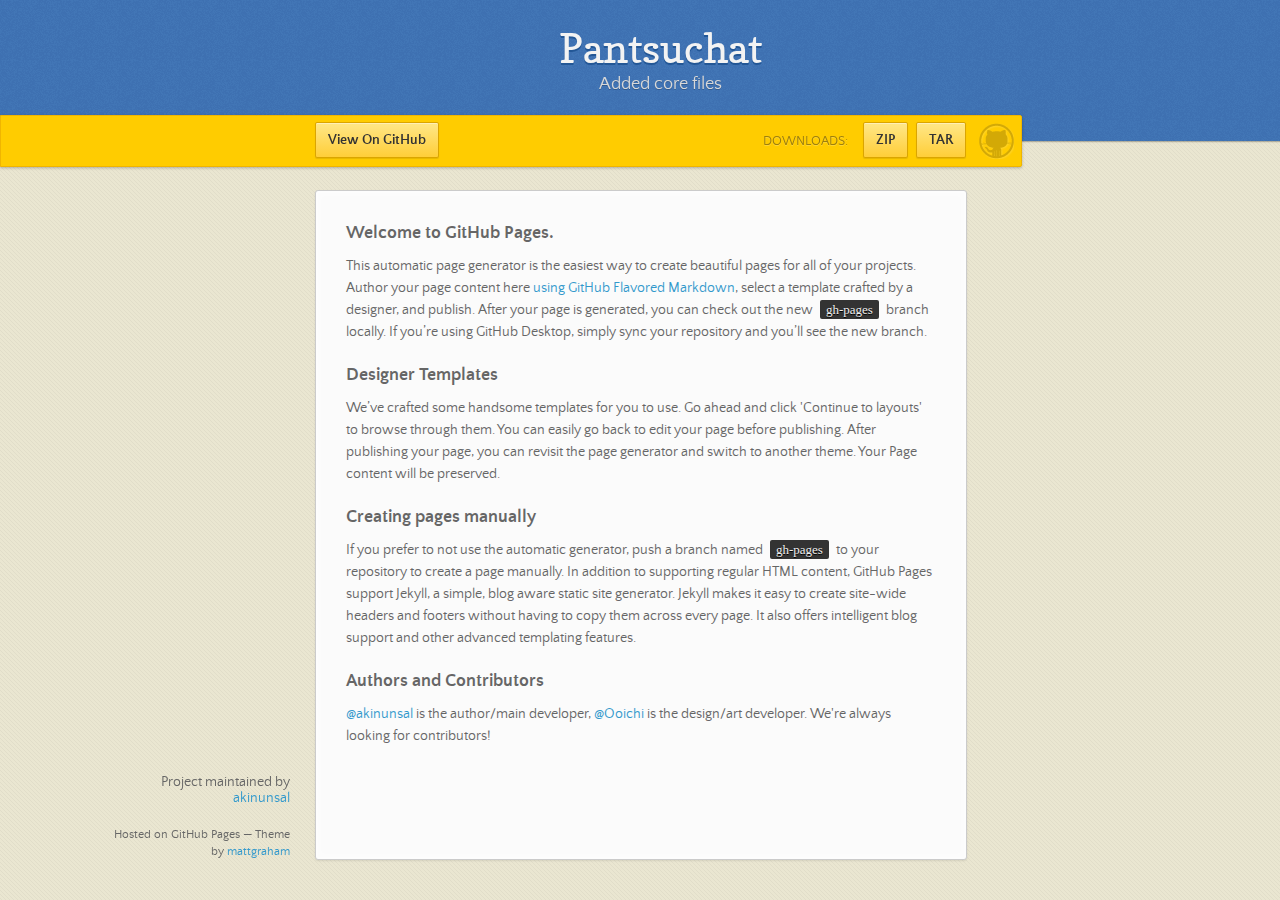
==== index.html @ 20a03c0d "Create gh-pages branch via GitHub" ====
<!doctype html>
<html>
  <head>
    <meta charset="utf-8">
    <meta http-equiv="X-UA-Compatible" content="chrome=1">
    <title>Pantsuchat by akinunsal</title>
    <link rel="stylesheet" href="stylesheets/styles.css">
    <link rel="stylesheet" href="stylesheets/github-dark.css">
    <script src="https://ajax.googleapis.com/ajax/libs/jquery/1.7.1/jquery.min.js"></script>
    <script src="javascripts/main.js"></script>
    <!--[if lt IE 9]>
      <script src="//html5shiv.googlecode.com/svn/trunk/html5.js"></script>
    <![endif]-->
    <meta name="viewport" content="width=device-width, initial-scale=1, user-scalable=no">

  </head>
  <body>

      <header>
        <h1>Pantsuchat</h1>
        <p>Added core files</p>
      </header>

      <div id="banner">
        <span id="logo"></span>

        <a href="https://github.com/akinunsal/PantsuChat" class="button fork"><strong>View On GitHub</strong></a>
        <div class="downloads">
          <span>Downloads:</span>
          <ul>
            <li><a href="https://github.com/akinunsal/PantsuChat/zipball/master" class="button">ZIP</a></li>
            <li><a href="https://github.com/akinunsal/PantsuChat/tarball/master" class="button">TAR</a></li>
          </ul>
        </div>
      </div><!-- end banner -->

    <div class="wrapper">
      <nav>
        <ul></ul>
      </nav>
      <section>
        <h3>
<a id="welcome-to-github-pages" class="anchor" href="#welcome-to-github-pages" aria-hidden="true"><span class="octicon octicon-link"></span></a>Welcome to GitHub Pages.</h3>

<p>This automatic page generator is the easiest way to create beautiful pages for all of your projects. Author your page content here <a href="https://guides.github.com/features/mastering-markdown/">using GitHub Flavored Markdown</a>, select a template crafted by a designer, and publish. After your page is generated, you can check out the new <code>gh-pages</code> branch locally. If you’re using GitHub Desktop, simply sync your repository and you’ll see the new branch.</p>

<h3>
<a id="designer-templates" class="anchor" href="#designer-templates" aria-hidden="true"><span class="octicon octicon-link"></span></a>Designer Templates</h3>

<p>We’ve crafted some handsome templates for you to use. Go ahead and click 'Continue to layouts' to browse through them. You can easily go back to edit your page before publishing. After publishing your page, you can revisit the page generator and switch to another theme. Your Page content will be preserved.</p>

<h3>
<a id="creating-pages-manually" class="anchor" href="#creating-pages-manually" aria-hidden="true"><span class="octicon octicon-link"></span></a>Creating pages manually</h3>

<p>If you prefer to not use the automatic generator, push a branch named <code>gh-pages</code> to your repository to create a page manually. In addition to supporting regular HTML content, GitHub Pages support Jekyll, a simple, blog aware static site generator. Jekyll makes it easy to create site-wide headers and footers without having to copy them across every page. It also offers intelligent blog support and other advanced templating features.</p>

<h3>
<a id="authors-and-contributors" class="anchor" href="#authors-and-contributors" aria-hidden="true"><span class="octicon octicon-link"></span></a>Authors and Contributors</h3>

<p><a href="https://github.com/akinunsal" class="user-mention">@akinunsal</a> is the author/main developer,
<a href="https://github.com/Ooichi" class="user-mention">@Ooichi</a> is the design/art developer.
We're always looking for contributors!</p>
      </section>
      <footer>
        <p>Project maintained by <a href="https://github.com/akinunsal">akinunsal</a></p>
        <p><small>Hosted on GitHub Pages &mdash; Theme by <a href="https://twitter.com/michigangraham">mattgraham</a></small></p>
      </footer>
    </div>
    <!--[if !IE]><script>fixScale(document);</script><![endif]-->
    
  </body>
</html>
---- stylesheets/styles.css ----
/*
Leap Day for GitHub Pages
by Matt Graham
*/
@font-face {
  font-family: 'Quattrocento Sans';
  src: url("../fonts/quattrocentosans-bold-webfont.eot");
  src: url("../fonts/quattrocentosans-bold-webfont.eot?#iefix") format("embedded-opentype"), url("../fonts/quattrocentosans-bold-webfont.woff") format("woff"), url("../fonts/quattrocentosans-bold-webfont.ttf") format("truetype"), url("../fonts/quattrocentosans-bold-webfont.svg#QuattrocentoSansBold") format("svg");
  font-weight: bold;
  font-style: normal;
}

@font-face {
  font-family: 'Quattrocento Sans';
  src: url("../fonts/quattrocentosans-bolditalic-webfont.eot");
  src: url("../fonts/quattrocentosans-bolditalic-webfont.eot?#iefix") format("embedded-opentype"), url("../fonts/quattrocentosans-bolditalic-webfont.woff") format("woff"), url("../fonts/quattrocentosans-bolditalic-webfont.ttf") format("truetype"), url("../fonts/quattrocentosans-bolditalic-webfont.svg#QuattrocentoSansBoldItalic") format("svg");
  font-weight: bold;
  font-style: italic;
}

@font-face {
  font-family: 'Quattrocento Sans';
  src: url("../fonts/quattrocentosans-italic-webfont.eot");
  src: url("../fonts/quattrocentosans-italic-webfont.eot?#iefix") format("embedded-opentype"), url("../fonts/quattrocentosans-italic-webfont.woff") format("woff"), url("../fonts/quattrocentosans-italic-webfont.ttf") format("truetype"), url("../fonts/quattrocentosans-italic-webfont.svg#QuattrocentoSansItalic") format("svg");
  font-weight: normal;
  font-style: italic;
}

@font-face {
  font-family: 'Quattrocento Sans';
  src: url("../fonts/quattrocentosans-regular-webfont.eot");
  src: url("../fonts/quattrocentosans-regular-webfont.eot?#iefix") format("embedded-opentype"), url("../fonts/quattrocentosans-regular-webfont.woff") format("woff"), url("../fonts/quattrocentosans-regular-webfont.ttf") format("truetype"), url("../fonts/quattrocentosans-regular-webfont.svg#QuattrocentoSansRegular") format("svg");
  font-weight: normal;
  font-style: normal;
}

@font-face {
  font-family: 'Copse';
  src: url("../fonts/copse-regular-webfont.eot");
  src: url("../fonts/copse-regular-webfont.eot?#iefix") format("embedded-opentype"), url("../fonts/copse-regular-webfont.woff") format("woff"), url("../fonts/copse-regular-webfont.ttf") format("truetype"), url("../fonts/copse-regular-webfont.svg#CopseRegular") format("svg");
  font-weight: normal;
  font-style: normal;
}

/* normalize.css 2012-02-07T12:37 UTC - https://github.com/necolas/normalize.css */
/* =============================================================================
   HTML5 display definitions
   ========================================================================== */
/*
 * Corrects block display not defined in IE6/7/8/9 & FF3
 */
article,
aside,
details,
figcaption,
figure,
footer,
header,
hgroup,
nav,
section,
summary {
  display: block;
}

/*
 * Corrects inline-block display not defined in IE6/7/8/9 & FF3
 */
audio,
canvas,
video {
  display: inline-block;
  *display: inline;
  *zoom: 1;
}

/*
 * Prevents modern browsers from displaying 'audio' without controls
 */
audio:not([controls]) {
  display: none;
}

/*
 * Addresses styling for 'hidden' attribute not present in IE7/8/9, FF3, S4
 * Known issue: no IE6 support
 */
[hidden] {
  display: none;
}

/* =============================================================================
   Base
   ========================================================================== */
/*
 * 1. Corrects text resizing oddly in IE6/7 when body font-size is set using em units
 *    http://clagnut.com/blog/348/#c790
 * 2. Prevents iOS text size adjust after orientation change, without disabling user zoom
 *    www.456bereastreet.com/archive/201012/controlling_text_size_in_safari_for_ios_without_disabling_user_zoom/
 */
html {
  font-size: 100%;
  /* 1 */
  -webkit-text-size-adjust: 100%;
  /* 2 */
  -ms-text-size-adjust: 100%;
  /* 2 */
}

/*
 * Addresses font-family inconsistency between 'textarea' and other form elements.
 */
html,
button,
input,
select,
textarea {
  font-family: sans-serif;
}

/*
 * Addresses margins handled incorrectly in IE6/7
 */
body {
  margin: 0;
}

/* =============================================================================
   Links
   ========================================================================== */
/*
 * Addresses outline displayed oddly in Chrome
 */
a:focus {
  outline: thin dotted;
}

/*
 * Improves readability when focused and also mouse hovered in all browsers
 * people.opera.com/patrickl/experiments/keyboard/test
 */
a:hover,
a:active {
  outline: 0;
}

/* =============================================================================
   Typography
   ========================================================================== */
/*
 * Addresses font sizes and margins set differently in IE6/7
 * Addresses font sizes within 'section' and 'article' in FF4+, Chrome, S5
 */
h1 {
  font-size: 2em;
  margin: 0.67em 0;
}

h2 {
  font-size: 1.5em;
  margin: 0.83em 0;
}

h3 {
  font-size: 1.17em;
  margin: 1em 0;
}

h4 {
  font-size: 1em;
  margin: 1.33em 0;
}

h5 {
  font-size: 0.83em;
  margin: 1.67em 0;
}

h6 {
  font-size: 0.75em;
  margin: 2.33em 0;
}

/*
 * Addresses styling not present in IE7/8/9, S5, Chrome
 */
abbr[title] {
  border-bottom: 1px dotted;
}

/*
 * Addresses style set to 'bolder' in FF3+, S4/5, Chrome
*/
b,
strong {
  font-weight: bold;
}

blockquote {
  margin: 1em 40px;
}

/*
 * Addresses styling not present in S5, Chrome
 */
dfn {
  font-style: italic;
}

/*
 * Addresses styling not present in IE6/7/8/9
 */
mark {
  background: #ff0;
  color: #000;
}

/*
 * Addresses margins set differently in IE6/7
 */
p,
pre {
  margin: 1em 0;
}

/*
 * Corrects font family set oddly in IE6, S4/5, Chrome
 * en.wikipedia.org/wiki/User:Davidgothberg/Test59
 */
pre,
code,
kbd,
samp {
  font-family: monospace, serif;
  _font-family: 'courier new', monospace;
  font-size: 1em;
}

/*
 * 1. Addresses CSS quotes not supported in IE6/7
 * 2. Addresses quote property not supported in S4
 */
/* 1 */
q {
  quotes: none;
}

/* 2 */
q:before,
q:after {
  content: '';
  content: none;
}

small {
  font-size: 75%;
}

/*
 * Prevents sub and sup affecting line-height in all browsers
 * gist.github.com/413930
 */
sub,
sup {
  font-size: 75%;
  line-height: 0;
  position: relative;
  vertical-align: baseline;
}

sup {
  top: -0.5em;
}

sub {
  bottom: -0.25em;
}

/* =============================================================================
   Lists
   ========================================================================== */
/*
 * Addresses margins set differently in IE6/7
 */
dl,
menu,
ol,
ul {
  margin: 1em 0;
}

dd {
  margin: 0 0 0 40px;
}

/*
 * Addresses paddings set differently in IE6/7
 */
menu,
ol,
ul {
  padding: 0 0 0 40px;
}

/*
 * Corrects list images handled incorrectly in IE7
 */
nav ul,
nav ol {
  list-style: none;
  list-style-image: none;
}

/* =============================================================================
   Embedded content
   ========================================================================== */
/*
 * 1. Removes border when inside 'a' element in IE6/7/8/9, FF3
 * 2. Improves image quality when scaled in IE7
 *    code.flickr.com/blog/2008/11/12/on-ui-quality-the-little-things-client-side-image-resizing/
 */
img {
  border: 0;
  /* 1 */
  -ms-interpolation-mode: bicubic;
  /* 2 */
}

/*
 * Corrects overflow displayed oddly in IE9
 */
svg:not(:root) {
  overflow: hidden;
}

/* =============================================================================
   Figures
   ========================================================================== */
/*
 * Addresses margin not present in IE6/7/8/9, S5, O11
 */
figure {
  margin: 0;
}

/* =============================================================================
   Forms
   ========================================================================== */
/*
 * Corrects margin displayed oddly in IE6/7
 */
form {
  margin: 0;
}

/*
 * Define consistent border, margin, and padding
 */
fieldset {
  border: 1px solid #c0c0c0;
  margin: 0 2px;
  padding: 0.35em 0.625em 0.75em;
}

/*
 * 1. Corrects color not being inherited in IE6/7/8/9
 * 2. Corrects text not wrapping in FF3 
 * 3. Corrects alignment displayed oddly in IE6/7
 */
legend {
  border: 0;
  /* 1 */
  padding: 0;
  white-space: normal;
  /* 2 */
  *margin-left: -7px;
  /* 3 */
}

/*
 * 1. Corrects font size not being inherited in all browsers
 * 2. Addresses margins set differently in IE6/7, FF3+, S5, Chrome
 * 3. Improves appearance and consistency in all browsers
 */
button,
input,
select,
textarea {
  font-size: 100%;
  /* 1 */
  margin: 0;
  /* 2 */
  vertical-align: baseline;
  /* 3 */
  *vertical-align: middle;
  /* 3 */
}

/*
 * Addresses FF3/4 setting line-height on 'input' using !important in the UA stylesheet
 */
button,
input {
  line-height: normal;
  /* 1 */
}

/*
 * 1. Improves usability and consistency of cursor style between image-type 'input' and others
 * 2. Corrects inability to style clickable 'input' types in iOS
 * 3. Removes inner spacing in IE7 without affecting normal text inputs
 *    Known issue: inner spacing remains in IE6
 */
button,
input[type="button"],
input[type="reset"],
input[type="submit"] {
  cursor: pointer;
  /* 1 */
  -webkit-appearance: button;
  /* 2 */
  *overflow: visible;
  /* 3 */
}

/*
 * Re-set default cursor for disabled elements
 */
button[disabled],
input[disabled] {
  cursor: default;
}

/*
 * 1. Addresses box sizing set to content-box in IE8/9
 * 2. Removes excess padding in IE8/9
 * 3. Removes excess padding in IE7
      Known issue: excess padding remains in IE6
 */
input[type="checkbox"],
input[type="radio"] {
  box-sizing: border-box;
  /* 1 */
  padding: 0;
  /* 2 */
  *height: 13px;
  /* 3 */
  *width: 13px;
  /* 3 */
}

/*
 * 1. Addresses appearance set to searchfield in S5, Chrome
 * 2. Addresses box-sizing set to border-box in S5, Chrome (include -moz to future-proof)
 */
input[type="search"] {
  -webkit-appearance: textfield;
  /* 1 */
  -moz-box-sizing: content-box;
  -webkit-box-sizing: content-box;
  /* 2 */
  box-sizing: content-box;
}

/*
 * Removes inner padding and search cancel button in S5, Chrome on OS X
 */
input[type="search"]::-webkit-search-decoration,
input[type="search"]::-webkit-search-cancel-button {
  -webkit-appearance: none;
}

/*
 * Removes inner padding and border in FF3+
 * www.sitepen.com/blog/2008/05/14/the-devils-in-the-details-fixing-dojos-toolbar-buttons/
 */
button::-moz-focus-inner,
input::-moz-focus-inner {
  border: 0;
  padding: 0;
}

/*
 * 1. Removes default vertical scrollbar in IE6/7/8/9
 * 2. Improves readability and alignment in all browsers
 */
textarea {
  overflow: auto;
  /* 1 */
  vertical-align: top;
  /* 2 */
}

/* =============================================================================
   Tables
   ========================================================================== */
/*
 * Remove most spacing between table cells
 */
table {
  border-collapse: collapse;
  border-spacing: 0;
}

body {
  font: 14px/22px "Quattrocento Sans", "Helvetica Neue", Helvetica, Arial, sans-serif;
  color: #666;
  font-weight: 300;
  margin: 0px;
  padding: 0px 0 20px 0px;
  background: url(../images/body-background.png) #eae6d1;
}

h1, h2, h3, h4, h5, h6 {
  color: #333;
  margin: 0 0 10px;
}

p, ul, ol, table, pre, dl {
  margin: 0 0 20px;
}

h1, h2, h3 {
  line-height: 1.1;
}

h1 {
  font-size: 28px;
}

h2 {
  font-size: 24px;
  color: #393939;
}

h3, h4, h5, h6 {
  color: #666666;
}

h3 {
  font-size: 18px;
  line-height: 24px;
}

a {
  color: #3399cc;
  font-weight: 400;
  text-decoration: none;
}

a small {
  font-size: 11px;
  color: #666;
  margin-top: -0.6em;
  display: block;
}

ul {
  list-style-image: url("../images/bullet.png");
}

strong {
  font-weight: bold;
  color: #333;
}

.wrapper {
  width: 650px;
  margin: 0 auto;
  position: relative;
}

section img {
  max-width: 100%;
}

blockquote {
  border-left: 1px solid #ffcc00;
  margin: 0;
  padding: 0 0 0 20px;
  font-style: italic;
}

code {
  font-family: "Lucida Sans", Monaco, Bitstream Vera Sans Mono, Lucida Console, Terminal;
  font-size: 13px;
  color: #efefef;
  text-shadow: 0px 1px 0px #000;
  margin: 0 4px;
  padding: 2px 6px;
  background: #333;
  -moz-border-radius: 2px;
  -webkit-border-radius: 2px;
  -o-border-radius: 2px;
  -ms-border-radius: 2px;
  -khtml-border-radius: 2px;
  border-radius: 2px;
}

pre {
  padding: 8px 15px;
  background: #333333;
  -moz-border-radius: 3px;
  -webkit-border-radius: 3px;
  -o-border-radius: 3px;
  -ms-border-radius: 3px;
  -khtml-border-radius: 3px;
  border-radius: 3px;
  border: 1px solid #c7c7c7;
  overflow: auto;
  overflow-y: hidden;
}
pre code {
  margin: 0px;
  padding: 0px;
}

table {
  width: 100%;
  border-collapse: collapse;
}

th {
  text-align: left;
  padding: 5px 10px;
  border-bottom: 1px solid #e5e5e5;
  color: #444;
}

td {
  text-align: left;
  padding: 5px 10px;
  border-bottom: 1px solid #e5e5e5;
  border-right: 1px solid #ffcc00;
}
td:first-child {
  border-left: 1px solid #ffcc00;
}

hr {
  border: 0;
  outline: none;
  height: 11px;
  background: transparent url("../images/hr.gif") center center repeat-x;
  margin: 0 0 20px;
}

dt {
  color: #444;
  font-weight: 700;
}

header {
  padding: 25px 20px 40px 20px;
  margin: 0;
  position: fixed;
  top: 0;
  left: 0;
  right: 0;
  width: 100%;
  text-align: center;
  background: url(../images/background.png) #4276b6;
  -moz-box-shadow: 1px 0px 2px rgba(0, 0, 0, 0.75);
  -webkit-box-shadow: 1px 0px 2px rgba(0, 0, 0, 0.75);
  -o-box-shadow: 1px 0px 2px rgba(0, 0, 0, 0.75);
  box-shadow: 1px 0px 2px rgba(0, 0, 0, 0.75);
  z-index: 99;
  -webkit-font-smoothing: antialiased;
  min-height: 76px;
}
header h1 {
  font: 40px/48px "Copse", "Helvetica Neue", Helvetica, Arial, sans-serif;
  color: #f3f3f3;
  text-shadow: 0px 2px 0px #235796;
  margin: 0px;
  white-space: nowrap;
  overflow: hidden;
  text-overflow: ellipsis;
  -o-text-overflow: ellipsis;
  -ms-text-overflow: ellipsis;
}
header p {
  color: #d8d8d8;
  text-shadow: rgba(0, 0, 0, 0.2) 0 1px 0;
  font-size: 18px;
  margin: 0px;
}

#banner {
  z-index: 100;
  left: 0;
  right: 50%;
  height: 50px;
  margin-right: -382px;
  position: fixed;
  top: 115px;
  background: #ffcc00;
  border: 1px solid #f0b500;
  -moz-box-shadow: 0px 1px 3px rgba(0, 0, 0, 0.25);
  -webkit-box-shadow: 0px 1px 3px rgba(0, 0, 0, 0.25);
  -o-box-shadow: 0px 1px 3px rgba(0, 0, 0, 0.25);
  box-shadow: 0px 1px 3px rgba(0, 0, 0, 0.25);
  -moz-border-radius: 0px 2px 2px 0px;
  -webkit-border-radius: 0px 2px 2px 0px;
  -o-border-radius: 0px 2px 2px 0px;
  -ms-border-radius: 0px 2px 2px 0px;
  -khtml-border-radius: 0px 2px 2px 0px;
  border-radius: 0px 2px 2px 0px;
  padding-right: 10px;
}
#banner .button {
  border: 1px solid #dba500;
  background: -webkit-gradient(linear, 50% 0%, 50% 100%, color-stop(0%, #ffe788), color-stop(100%, #ffce38));
  background: -webkit-linear-gradient(#ffe788, #ffce38);
  background: -moz-linear-gradient(#ffe788, #ffce38);
  background: -o-linear-gradient(#ffe788, #ffce38);
  background: -ms-linear-gradient(#ffe788, #ffce38);
  background: linear-gradient(#ffe788, #ffce38);
  -moz-border-radius: 2px;
  -webkit-border-radius: 2px;
  -o-border-radius: 2px;
  -ms-border-radius: 2px;
  -khtml-border-radius: 2px;
  border-radius: 2px;
  -moz-box-shadow: inset 0px 1px 0px rgba(255, 255, 255, 0.4), 0px 1px 1px rgba(0, 0, 0, 0.1);
  -webkit-box-shadow: inset 0px 1px 0px rgba(255, 255, 255, 0.4), 0px 1px 1px rgba(0, 0, 0, 0.1);
  -o-box-shadow: inset 0px 1px 0px rgba(255, 255, 255, 0.4), 0px 1px 1px rgba(0, 0, 0, 0.1);
  box-shadow: inset 0px 1px 0px rgba(255, 255, 255, 0.4), 0px 1px 1px rgba(0, 0, 0, 0.1);
  background-color: #FFE788;
  margin-left: 5px;
  padding: 10px 12px;
  margin-top: 6px;
  line-height: 14px;
  font-size: 14px;
  color: #333;
  font-weight: bold;
  display: inline-block;
  text-align: center;
}
#banner .button:hover {
  background: -webkit-gradient(linear, 50% 0%, 50% 100%, color-stop(0%, #ffe788), color-stop(100%, #ffe788));
  background: -webkit-linear-gradient(#ffe788, #ffe788);
  background: -moz-linear-gradient(#ffe788, #ffe788);
  background: -o-linear-gradient(#ffe788, #ffe788);
  background: -ms-linear-gradient(#ffe788, #ffe788);
  background: linear-gradient(#ffe788, #ffe788);
  background-color: #ffeca0;
}
#banner .fork {
  position: fixed;
  left: 50%;
  margin-left: -325px;
  padding: 10px 12px;
  margin-top: 6px;
  line-height: 14px;
  font-size: 14px;
  background-color: #FFE788;
}
#banner .downloads {
  float: right;
  margin: 0 45px 0 0;
}
#banner .downloads span {
  float: left;
  line-height: 52px;
  font-size: 90%;
  color: #9d7f0d;
  text-transform: uppercase;
  text-shadow: rgba(255, 255, 255, 0.2) 0 1px 0;
}
#banner ul {
  list-style: none;
  height: 40px;
  padding: 0;
  float: left;
  margin-left: 10px;
}
#banner ul li {
  display: inline;
}
#banner ul li a.button {
  background-color: #FFE788;
}
#banner #logo {
  position: absolute;
  height: 36px;
  width: 36px;
  right: 7px;
  top: 7px;
  display: block;
  background: url(../images/octocat-logo.png);
}

section {
  width: 590px;
  padding: 30px 30px 50px 30px;
  margin: 20px 0;
  margin-top: 190px;
  position: relative;
  background: #fbfbfb;
  -moz-border-radius: 3px;
  -webkit-border-radius: 3px;
  -o-border-radius: 3px;
  -ms-border-radius: 3px;
  -khtml-border-radius: 3px;
  border-radius: 3px;
  border: 1px solid #cbcbcb;
  -moz-box-shadow: 0px 1px 2px rgba(0, 0, 0, 0.09), inset 0px 0px 2px 2px rgba(255, 255, 255, 0.5), inset 0 0 5px 5px rgba(255, 255, 255, 0.4);
  -webkit-box-shadow: 0px 1px 2px rgba(0, 0, 0, 0.09), inset 0px 0px 2px 2px rgba(255, 255, 255, 0.5), inset 0 0 5px 5px rgba(255, 255, 255, 0.4);
  -o-box-shadow: 0px 1px 2px rgba(0, 0, 0, 0.09), inset 0px 0px 2px 2px rgba(255, 255, 255, 0.5), inset 0 0 5px 5px rgba(255, 255, 255, 0.4);
  box-shadow: 0px 1px 2px rgba(0, 0, 0, 0.09), inset 0px 0px 2px 2px rgba(255, 255, 255, 0.5), inset 0 0 5px 5px rgba(255, 255, 255, 0.4);
}

small {
  font-size: 12px;
}

nav {
  width: 230px;
  position: fixed;
  top: 220px;
  left: 50%;
  margin-left: -580px;
  text-align: right;
}
nav ul {
  list-style: none;
  list-style-image: none;
  font-size: 14px;
  line-height: 24px;
}
nav ul li {
  padding: 5px 0px;
  line-height: 16px;
}
nav ul li.tag-h1 {
  font-size: 1.2em;
}
nav ul li.tag-h1 a {
  font-weight: bold;
  color: #333;
}
nav ul li.tag-h2 + .tag-h1 {
  margin-top: 10px;
}
nav ul a {
  color: #666;
}
nav ul a:hover {
  color: #999;
}

footer {
  width: 180px;
  position: fixed;
  left: 50%;
  margin-left: -530px;
  bottom: 20px;
  text-align: right;
  line-height: 16px;
}

@media print, screen and (max-width: 1060px) {
  div.wrapper {
    width: auto;
    margin: 0;
  }

  nav {
    display: none;
  }

  header, section, footer {
    float: none;
  }
  header h1, section h1, footer h1 {
    white-space: nowrap;
    overflow: hidden;
    text-overflow: ellipsis;
    -o-text-overflow: ellipsis;
    -ms-text-overflow: ellipsis;
  }

  #banner {
    width: 100%;
  }
  #banner .downloads {
    margin-right: 60px;
  }
  #banner #logo {
    margin-right: 15px;
  }

  section {
    border: 1px solid #e5e5e5;
    border-width: 1px 0;
    padding: 20px auto;
    margin: 190px auto 20px;
    max-width: 600px;
  }

  footer {
    text-align: center;
    margin: 20px auto;
    position: relative;
    left: auto;
    bottom: auto;
    width: auto;
  }
}
@media print, screen and (max-width: 720px) {
  body {
    word-wrap: break-word;
  }

  header {
    padding: 20px 20px;
    margin: 0;
  }
  header h1 {
    font-size: 32px;
    white-space: nowrap;
    overflow: hidden;
    text-overflow: ellipsis;
    -o-text-overflow: ellipsis;
    -ms-text-overflow: ellipsis;
  }
  header p {
    display: none;
  }

  #banner {
    top: 80px;
  }
  #banner .fork {
    float: left;
    display: inline-block;
    margin-left: 0px;
    position: fixed;
    left: 20px;
  }

  section {
    margin-top: 130px;
    margin-bottom: 0px;
    width: auto;
  }

  header ul, header p.view {
    position: static;
  }
}
@media print, screen and (max-width: 480px) {
  header {
    position: relative;
    padding: 5px 0px;
    min-height: 0px;
  }
  header h1 {
    font-size: 24px;
    white-space: nowrap;
    overflow: hidden;
    text-overflow: ellipsis;
    -o-text-overflow: ellipsis;
    -ms-text-overflow: ellipsis;
  }

  section {
    margin-top: 5px;
  }

  #banner {
    display: none;
  }

  header ul {
    display: none;
  }
}
@media print {
  body {
    padding: 0.4in;
    font-size: 12pt;
    color: #444;
  }
}
@media print, screen and (max-height: 680px) {
  footer {
    text-align: center;
    margin: 20px auto;
    position: relative;
    left: auto;
    bottom: auto;
    width: auto;
  }
}
@media print, screen and (max-height: 480px) {
  nav {
    display: none;
  }

  footer {
    text-align: center;
    margin: 20px auto;
    position: relative;
    left: auto;
    bottom: auto;
    width: auto;
  }
}
---- stylesheets/github-dark.css ----
/*
   Copyright 2014 GitHub Inc.

   Licensed under the Apache License, Version 2.0 (the "License");
   you may not use this file except in compliance with the License.
   You may obtain a copy of the License at

       http://www.apache.org/licenses/LICENSE-2.0

   Unless required by applicable law or agreed to in writing, software
   distributed under the License is distributed on an "AS IS" BASIS,
   WITHOUT WARRANTIES OR CONDITIONS OF ANY KIND, either express or implied.
   See the License for the specific language governing permissions and
   limitations under the License.

*/

.pl-c /* comment */ {
  color: #969896;
}

.pl-c1      /* constant, markup.raw, meta.diff.header, meta.module-reference, meta.property-name, support, support.constant, support.variable, variable.other.constant */,
.pl-s .pl-v /* string variable */ {
  color: #0099cd;
}

.pl-e  /* entity */,
.pl-en /* entity.name */ {
  color: #9774cb;
}

.pl-s .pl-s1 /* string source */,
.pl-smi      /* storage.modifier.import, storage.modifier.package, storage.type.java, variable.other, variable.parameter.function */ {
  color: #ddd;
}

.pl-ent /* entity.name.tag */ {
  color: #7bcc72;
}

.pl-k /* keyword, storage, storage.type */ {
  color: #cc2372;
}

.pl-pds              /* punctuation.definition.string, string.regexp.character-class */,
.pl-s                /* string */,
.pl-s .pl-pse .pl-s1 /* string punctuation.section.embedded source */,
.pl-sr               /* string.regexp */,
.pl-sr .pl-cce       /* string.regexp constant.character.escape */,
.pl-sr .pl-sra       /* string.regexp string.regexp.arbitrary-repitition */,
.pl-sr .pl-sre       /* string.regexp source.ruby.embedded */ {
  color: #3c66e2;
}

.pl-v /* variable */ {
  color: #fb8764;
}

.pl-id /* invalid.deprecated */ {
  color: #e63525;
}

.pl-ii /* invalid.illegal */ {
  background-color: #e63525;
  color: #f8f8f8;
}

.pl-sr .pl-cce /* string.regexp constant.character.escape */ {
  color: #7bcc72;
  font-weight: bold;
}

.pl-ml /* markup.list */ {
  color: #c26b2b;
}

.pl-mh        /* markup.heading */,
.pl-mh .pl-en /* markup.heading entity.name */,
.pl-ms        /* meta.separator */ {
  color: #264ec5;
  font-weight: bold;
}

.pl-mq /* markup.quote */ {
  color: #00acac;
}

.pl-mi /* markup.italic */ {
  color: #ddd;
  font-style: italic;
}

.pl-mb /* markup.bold */ {
  color: #ddd;
  font-weight: bold;
}

.pl-md /* markup.deleted, meta.diff.header.from-file */ {
  background-color: #ffecec;
  color: #bd2c00;
}

.pl-mi1 /* markup.inserted, meta.diff.header.to-file */ {
  background-color: #eaffea;
  color: #55a532;
}

.pl-mdr /* meta.diff.range */ {
  color: #9774cb;
  font-weight: bold;
}

.pl-mo /* meta.output */ {
  color: #264ec5;
}
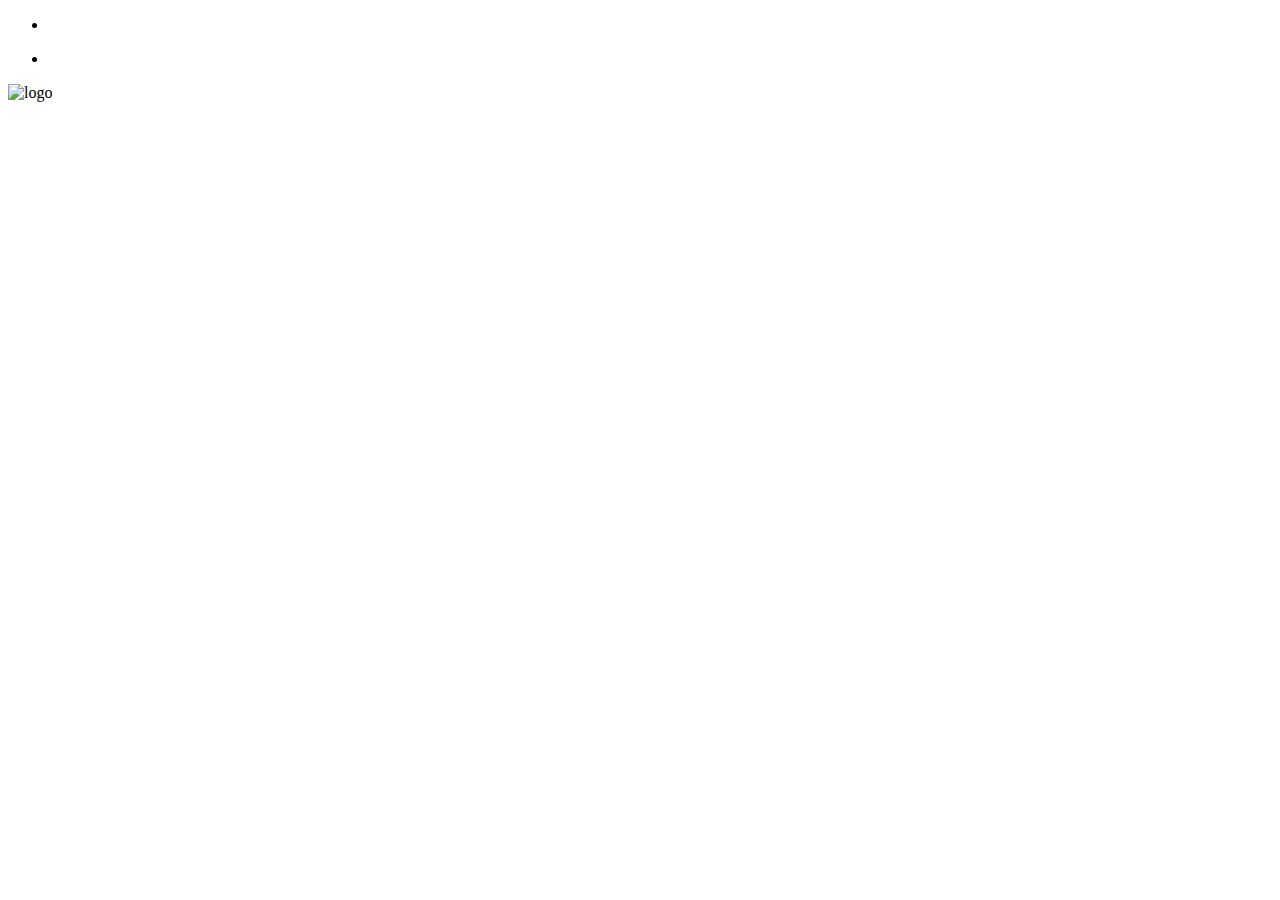
==== commit 2af81246: "Big update, check desc." ====
--- a/index.html
+++ b/index.html
@@ -1,72 +1,44 @@
-<!doctype html>
-<html>
+<!DOCTYPE html>
+<html >
   <head>
-    <meta charset="utf-8">
-    <meta http-equiv="X-UA-Compatible" content="chrome=1">
-    <title>Pantsuchat by akinunsal</title>
-    <link rel="stylesheet" href="stylesheets/styles.css">
-    <link rel="stylesheet" href="stylesheets/github-dark.css">
-    <script src="https://ajax.googleapis.com/ajax/libs/jquery/1.7.1/jquery.min.js"></script>
-    <script src="javascripts/main.js"></script>
-    <!--[if lt IE 9]>
-      <script src="//html5shiv.googlecode.com/svn/trunk/html5.js"></script>
-    <![endif]-->
-    <meta name="viewport" content="width=device-width, initial-scale=1, user-scalable=no">
+    <meta charset="UTF-8">
+    <title>Parallax Sjodalen</title>
+    
+    
+    
+    
+        <link rel="stylesheet" href="css/style.css">
 
+    
+    
+    
   </head>
+
   <body>
 
-      <header>
-        <h1>Pantsuchat</h1>
-        <p>Added core files</p>
-      </header>
+    <body>
+    <main>
+      <div id="overlay"></div>
+      <ul id="scene">
+        <li class="layer" data-depth="0.1">
+          <div class="layer1"></div>
+        </li>
+        <li class="layer" data-depth="0.2">
+          <div class="layer2"></div>
+        </li>
+      </ul>
+      <div class="wrapper">
+        <img alt="logo" src="http://i57.tinypic.com/35iw4ki.jpg">        
+      </div>
+    </main>
+</body>
+    <script src='https://cdnjs.cloudflare.com/ajax/libs/jquery/3.0.0-alpha1/jquery.min.js'></script>
+<script src='https://cdnjs.cloudflare.com/ajax/libs/parallax/1.1.1/jquery.parallax.min.js'></script>
 
-      <div id="banner">
-        <span id="logo"></span>
+        <script src="js/index.js"></script>
 
-        <a href="https://github.com/akinunsal/PantsuChat" class="button fork"><strong>View On GitHub</strong></a>
-        <div class="downloads">
-          <span>Downloads:</span>
-          <ul>
-            <li><a href="https://github.com/akinunsal/PantsuChat/zipball/master" class="button">ZIP</a></li>
-            <li><a href="https://github.com/akinunsal/PantsuChat/tarball/master" class="button">TAR</a></li>
-          </ul>
-        </div>
-      </div><!-- end banner -->
-
-    <div class="wrapper">
-      <nav>
-        <ul></ul>
-      </nav>
-      <section>
-        <h3>
-<a id="welcome-to-github-pages" class="anchor" href="#welcome-to-github-pages" aria-hidden="true"><span class="octicon octicon-link"></span></a>Welcome to GitHub Pages.</h3>
-
-<p>This automatic page generator is the easiest way to create beautiful pages for all of your projects. Author your page content here <a href="https://guides.github.com/features/mastering-markdown/">using GitHub Flavored Markdown</a>, select a template crafted by a designer, and publish. After your page is generated, you can check out the new <code>gh-pages</code> branch locally. If you’re using GitHub Desktop, simply sync your repository and you’ll see the new branch.</p>
-
-<h3>
-<a id="designer-templates" class="anchor" href="#designer-templates" aria-hidden="true"><span class="octicon octicon-link"></span></a>Designer Templates</h3>
-
-<p>We’ve crafted some handsome templates for you to use. Go ahead and click 'Continue to layouts' to browse through them. You can easily go back to edit your page before publishing. After publishing your page, you can revisit the page generator and switch to another theme. Your Page content will be preserved.</p>
-
-<h3>
-<a id="creating-pages-manually" class="anchor" href="#creating-pages-manually" aria-hidden="true"><span class="octicon octicon-link"></span></a>Creating pages manually</h3>
-
-<p>If you prefer to not use the automatic generator, push a branch named <code>gh-pages</code> to your repository to create a page manually. In addition to supporting regular HTML content, GitHub Pages support Jekyll, a simple, blog aware static site generator. Jekyll makes it easy to create site-wide headers and footers without having to copy them across every page. It also offers intelligent blog support and other advanced templating features.</p>
-
-<h3>
-<a id="authors-and-contributors" class="anchor" href="#authors-and-contributors" aria-hidden="true"><span class="octicon octicon-link"></span></a>Authors and Contributors</h3>
-
-<p><a href="https://github.com/akinunsal" class="user-mention">@akinunsal</a> is the author/main developer,
-<a href="https://github.com/Ooichi" class="user-mention">@Ooichi</a> is the design/art developer.
-We're always looking for contributors!</p>
-      </section>
-      <footer>
-        <p>Project maintained by <a href="https://github.com/akinunsal">akinunsal</a></p>
-        <p><small>Hosted on GitHub Pages &mdash; Theme by <a href="https://twitter.com/michigangraham">mattgraham</a></small></p>
-      </footer>
-    </div>
-    <!--[if !IE]><script>fixScale(document);</script><![endif]-->
+    
+    
     
   </body>
 </html>
